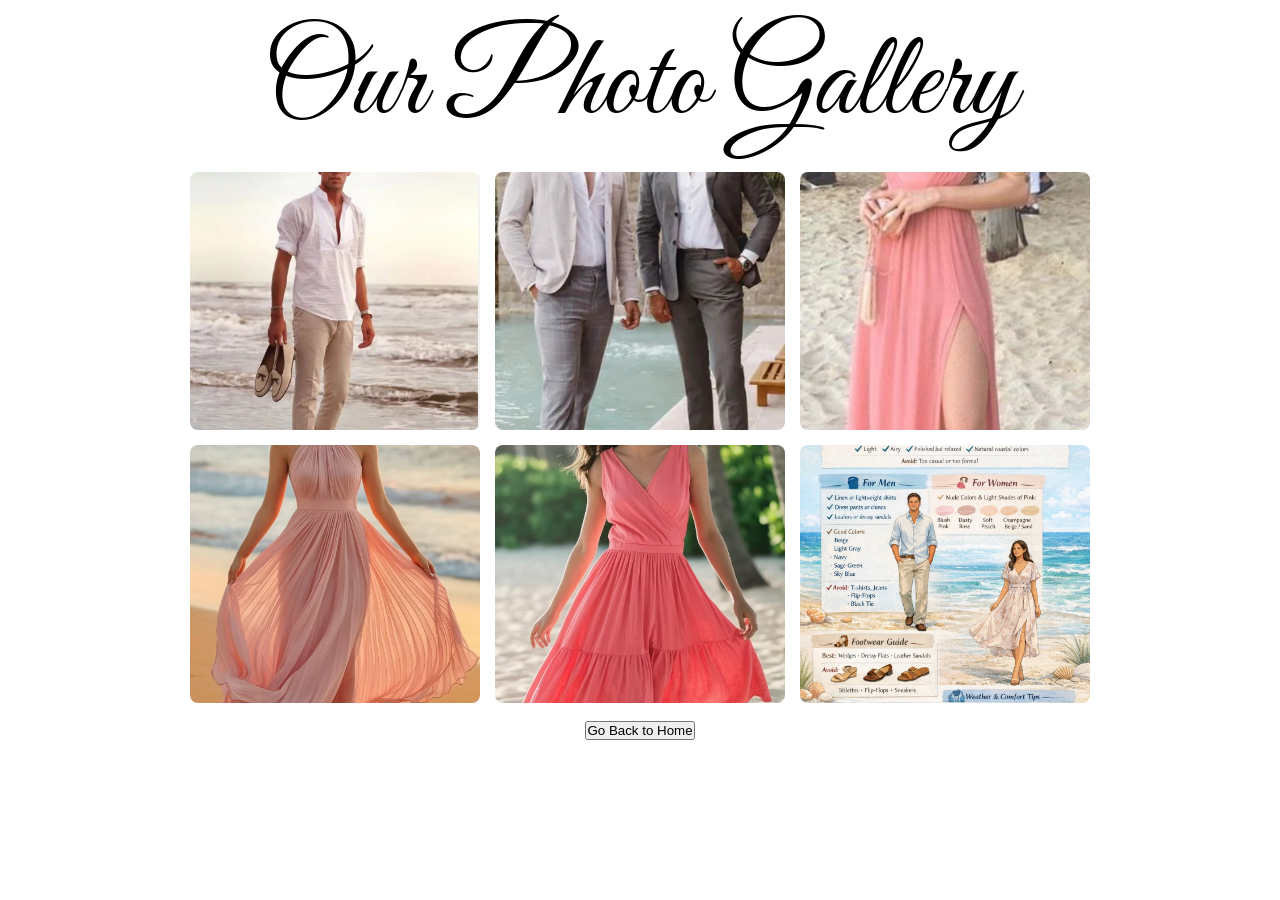
==== photo-gallery.html @ d1cd8862 "Updated" ====
<!DOCTYPE html>
<html lang="en">
<head>
    <meta charset="UTF-8">
    <meta name="viewport" content="width=device-width, initial-scale=1.0">
    <title>Photo Gallery</title>
    <link rel="stylesheet" href="styles.css">
</head>
<body>
    <div class="photo-gallery">
    <div class="gallery-header">
        <h1>Our Photo Gallery</h1>
    </div>
    <div class="photo-grid">
    <img src="images/Attires/1.jpg" alt="Photo Gallery Thumbnail">
    <img src="images/Attires/2.jpg" alt="Photo Gallery Thumbnail">
    <img src="images/Attires/3.jpg" alt="Photo Gallery Thumbnail">
    <img src="images/Attires/4.jpg" alt="Photo Gallery Thumbnail">
    <img src="images/Attires/5.jpg" alt="Photo Gallery Thumbnail">
    <img src="images/Attires/6.jpg" alt="Photo Gallery Thumbnail">    
    </div>
    <br />
    <a href="index.html"> 
    <button class="back-button"> Go Back to Home</button>
    </a>
</body>
</html>
---- styles.css ----
@import url('https://fonts.googleapis.com/css2?family=Cormorant+Garamond:wght@400;600;700&display=swap');
@import url('https://fonts.googleapis.com/css2?family=Great+Vibes&display=swap');

*{
    margin:0;
    padding:0;
    box-sizing: border-box;
    font-family: 'Poppins', sans-serif;
}

.photo-gallery {
    margin: 20px;
    align-items: center;
    text-align: center;
}

.photo-gallery h1{
    font-family: 'Great Vibes', cursive;
    font-size: clamp(48px, 12vw, 120px);
    font-weight: 100;
    line-height: 1.1;
    margin-bottom: 20px;
}

.photo-grid {
    display: grid;
    grid-template-columns: repeat(3, 1fr); 
    gap: 15px; /* Slightly more breathing room usually looks more "premium" */
    width: 100%;
    max-width: 900px; 
    margin: 0 auto;
}

.photo-grid img {
    height: 100%;
    width: 100%; 
    /* aspect-ratio ensures every image is the exact same shape regardless of the original file */
    aspect-ratio: 9 / 8; /* Use 1/1 for squares, or 3/4 for portraits */
    
    object-fit: cover; /* Keeps the zoom-in look without stretching the faces */
    display: block;
    border-radius: 8px; /* Optional: matches your venue box styling */
    
    /* Good call on these for the pixelation issue we discussed! */
    image-rendering: -webkit-optimize-contrast; 
    image-rendering: auto;
}

.hero{
    width: 100%;
    min-height: 100svh;
    min-height: 100vh;
    background-image: linear-gradient(rgba(12,3,51,0.3),rgba(12,3,51,0.3));
    position: relative;
    display: flex;
    justify-content: center;
    align-items: center;
    justify-content: center;
    overflow: hidden;
}

.hero h1{
    margin-left:5px;
}

.back-video{
    position: absolute;
    inset: 0;
    width: 100%;
    height: 100%;
    object-fit: cover;
    z-index: -1;
}

nav{
    width: 100%;
    position: absolute;
    top: 0;
    left: 0;
    padding: 20px 8;
    display: flex;
    align-items: center;
    justify-content: space-between;
}

.content {
    text-align: center;
    color: #fff;
}

.content h1{
    font-family: 'Great Vibes', cursive;
    font-size: clamp(48px, 12vw, 120px);
    font-weight: 100;
    line-height: 1.1;
}

.content p {
    font-size: clamp(14px, 4vw, 18px);
    letter-spacing: 2px;
}

.content h1:hover{
-webkit-text-stroke: 2px #fff;
color: transparent;
transition: 0.5s;
}

.content-footer{
    display: flex;
    justify-content: space-between;
    width: 100%;
    margin-top: 20px;
    margin-bottom: 20px;
}

.content-footer-left,
.content-footer-right {    
    margin: 0 10px;
}

.count-down-timer{
    display: flex;
    justify-content: center;
    align-items: center;
    width: 100%;
    margin-top: 25px;
    padding: 0 10px;         /* Side breathing room for 360px screens */
    box-sizing: border-box;
    gap: 25px;
}

.time-unit {
    display: flex;
    flex-direction: column;
    align-items: center;
    gap: 5px;
}

.time-number {
    font-size: clamp(28px, 8vw, 48px);
    color: #fff;
    font-weight: 600;
    line-height: 1;
}

.time-label {
    font-size: clamp(12px, 3vw, 18px);
    color: #fff;
    text-transform: uppercase;
    letter-spacing: 1px;
} 

.count-down-timer .countdown{
    display: inline-block;
    font-size: 28px;
    color: #fff;
    margin: 0 10px;
}

.venue-content{
    display: flex;
    justify-content: center;
    align-items: stretch; /* This makes both boxes the same height */
    gap: 30px;
    padding: 40px 20px;
    width: 100%;

}

/* Base style for both boxes */
.venue-time, .venue-address {
    flex: 1; /* Forces both to be equal width */
    background-color: #FFFDF8;
    border-radius: 15px;
    padding: 30px;
    display: flex;
    flex-direction: column;
    box-shadow: 0 4px 10px rgba(0,0,0,0.05);
}

/* Titles inside the boxes */
.venue-time h1, .venue-address h1 {
    font-size: 50px; /* Reduced from 80px to fit inside boxes */
    margin-bottom: 20px;
}

/* Adjust the internal address grid */
.venue-address {
    display: block; /* Change from grid to block for simpler stacking */
}

.venue-content-background{
    background-color: #F3ECDC;
    max-width: 100%;
    margin: 0 auto;
    padding: 40px;
    border-radius: 15px;
    box-shadow: 0 4px 15px rgba(0,0,0,0.05);
    position: relative;
    z-index: 1;
}

/* LEFT: text column */
.venue-time {
    display: grid;
    grid-template-columns: 1fr 1fr;
    align-items: center;
    border-radius: 15px;
    background-color: #FFFDF8;
    font-size: 24px;
}

.venue-time-title {
    grid-column: 1 / -1;
    text-align: center;
    margin-top: 30px;
}
/* This targets the container holding the Date and Time <p> tags */
.venue-time-details {
    display: flex;
    flex-direction: column;
    align-items: center;    /* Centers the <p> tags horizontally */
    justify-content: center; /* Adds vertical spacing if needed */
    width: 100%;
    margin-top: 10px;       /* Gives some breathing room from the title */
    grid-column: 1 / -1;    /* Make it span both grid columns */
}

/* Optional: Ensure the text lines themselves are centered */
.venue-time-details p {
    text-align: center;
    margin: 5px 0;          /* Adds a small gap between Date and Time */
}
/* RIGHT: image column */
.venue-address {
    display: grid;
    grid-template-columns: 1fr 1fr;
    align-items: center;
    border-radius: 15px;
    background-color: #FFFDF8;
    font-size: 24px;
}

.venue-address-title {
    grid-column: 1 / -1;
    text-align: center;
    margin-top: 30px;
}

.venue-address-left {
    display: flex;
    flex-direction: column;
    margin-left: 40px;
    border-radius: 15px;
    background-color: #FFFDF8;
}

.venue-address-right{
    margin: 0 40px;
    display:inline-block;
    text-align: left;
}

.venue-address-right button{
    margin-top: 20px;
    padding: 10px 20px;
    background-color: #5FA8A3;
    color: white;
    border: none;
    border-radius: 8px;
    cursor: pointer;
    transition: background-color 0.3s ease;

}

.venue-address-right-name{
        color: #333;
        margin-bottom: 15px;
    }


.venue{
    width: 100%;
    padding: 50px 100px;
    text-align: center;
    background-color: #FFFDF8;
}

.venue h1{
    width: 100%;
    font-family: 'Great Vibes', cursive;
    text-align: center;
    font-size: 80px;
    margin-bottom: 20px;
    font-weight: lighter;
    color: black
}
.rsvp{
    width: 100%;
    padding: 50px 100px;
    text-align: center;
    /* background-color: #F3ECDC; */
}

.rsvp h1{
    width: 100%;
    font-family: 'Great Vibes', cursive;
    text-align: center;
    font-size: 50px;
    margin-bottom: 20px;
    font-weight: lighter;
}

.rsvp img{
    width: 250px;
    height: 150px;
    margin-top: 20px;
}
.rsvp img:hover{
    transform: scale(1.1);
    transition: 0.3s;
    cursor: pointer;
}

.slideshow {
  max-width: 750px;
  margin: 30px auto;
  position: relative;
}

.mySlides {
  width: 100%;
  display: none;
  border-radius: 12px;
}

.slideshow-dots {
  text-align: center;
  margin-top: 15px;
}

.dot {
  height: 12px;
  width: 12px;
  margin: 0 6px;
  background-color: #ccc;
  border-radius: 50%;
  display: inline-block;
  cursor: pointer;
  transition: 0.3s;
}

.dot.active {
  background-color: #5FA8A3;
}

/* .map{
  max-width: 900px;
  margin: 30px auto;
  position: relative;
}
.map-responsive {
    position: relative;
    width: 100%;
    padding-bottom: 56.25%;
    height: 0;
    overflow: hidden;
    border-radius: 12px;
}

.map-responsive iframe {
    position: absolute;
    top: 0;
    left: 0;
    width: 100%;
    height: 100%;
    border: 0;
} */
.gallery {
    margin:20px auto;
    width: 100%;
    text-align: center;
  }
.gallery h1{
    font-family: 'Great Vibes', cursive;
    font-size: clamp(48px, 12vw, 120px);
    font-weight: 100;
    line-height: 1.1;
    
}
.gallery h1:hover{
transform: scale(1.1);
-webkit-text-stroke: 2px black;
color: transparent;
opacity: 0.5;
}

.attire-content-background{
    text-align: center;
    background-color: #F3ECDC;
    max-width: 100%;
    margin: 0 auto;
    padding: 40px;
    border-radius: 15px;
    box-shadow: 0 4px 15px rgba(0,0,0,0.05);
    position: relative;
    z-index: 1;
  }
  .attire h1{
    font-family: 'Great Vibes', cursive;
    font-size: clamp(48px, 12vw, 120px);
    font-weight: 100;
    line-height: 1.1;
}


.accommodation{
    text-align: center;
    max-width: 100%;
    margin: 0 auto;
    padding: 40px;
    border-radius: 15px;
    box-shadow: 0 4px 15px rgba(0,0,0,0.05);
    position: relative;
    z-index: 1;
  }
  .accommodation h1{
    font-family: 'Great Vibes', cursive;
    font-size: clamp(48px, 12vw, 120px);
    font-weight: 100;
    line-height: 1.1;
}
.faq{
    text-align: center;
    background-color: #5FA8A3;
    color: white;
}
  .faq h1{
    
    font-family: 'Great Vibes', cursive;
    font-size: clamp(48px, 12vw, 120px);
    font-weight: 100;
    line-height: 1.1;
}


@media (min-aspect-ratio: 16/9) {
    .back-video video{
        width: 100%;
        height: auto;
    }

}
@media (max-aspect-ratio: 16/9) {
    .back-video video{
        width: auto;
        height: 100%;
    }
}

/* --- Optimized Mobile Layout --- */
@media (max-width: 992px) {
    /* Reduce the massive 100px padding you have on the .venue class */
    .venue {
        padding: 40px 15px;
    }

    /* Shrink the container padding so the slideshow can breathe */
    .venue-content-background {
        padding: 20px 10px;
    }

    .venue-content {
        flex-direction: column;
        padding: 0; /* Remove extra padding */
        gap: 20px;
    }

    /* Stack the When and Where sections */
    .venue-address {
        grid-template-columns: 1fr; 
        padding: 15px;
    }

    /* Fix the slideshow width */
    .venue-address-left {
        margin-left: 0; /* Remove that 40px left margin */
        width: 100%;
    }

    .slideshow {
        max-width: 100%;
        margin: 10px 0;
    }

    .mySlides {
        width: 100%;
        height: auto; /* Keeps aspect ratio */
        object-fit: cover;
    }

    /* Align text to center for better mobile aesthetics */
    .venue-address-right {
        margin: 20px 0;
        text-align: center;
        width: 100%;
    }
}
@media (max-width: 768px) {

    .venue,
    .rsvp {
        padding: 40px 20px;
    }

    .venue h1 {
        font-size: clamp(40px, 10vw, 70px);
    }

    .rsvp h1 {
        font-size: clamp(36px, 9vw, 60px);
    }
}

@media (max-width: 600px) {
    .count-down-timer {
        gap: 12px;
        margin: 0 20px;
    }

    .time-number {
        font-size: clamp(24px, 6vw, 36px);
    }

    .time-label {
        font-size: clamp(10px, 2.5vw, 14px);
    }
}

@media (max-width: 600px) {
    .count-down-timer {
        padding: 0 15px;    /* Slightly tighter padding for very small screens */
        gap: 20px;           /* Small gap between the boxes */
    }

    .count-down-timer .time {
        font-size: 13px;    /* Adjust this to fit your preference */
        margin: 5px 0;      /* Remove side margins as gap handles it now */
        line-height: 1.2;
    }
}

.count-down-timer .time {
    flex: 1;                 /* Each box grows/shrinks equally */
    display: flex;
    flex-direction: column;  /* Stack Number on top of Label */
    align-items: center;
    color: #fff;
    background: rgba(255, 255, 255, 0.1); /* Optional: slight glass effect */
    padding: 10px 0;
    border-radius: 8px;
    
    /* Number Size: Scales between 24px and 40px based on screen width */
    font-size: clamp(24px, 6vw, 40px); 
    font-weight: 600;
    line-height: 1;
}

.count-down-timer .time span {
    display: block;
    /* Label Size: Scales between 9px and 12px */
    font-size: clamp(9px, 2.5vw, 12px);
    text-transform: uppercase;
    letter-spacing: 1px;
    margin-top: 4px;
    opacity: 0.9;
    font-weight: 400;
}

@media (max-width: 375px) {
    .hero h1{
    margin-top: 10px;
    }

    .count-down-timer {
        
        gap: 25px; /* Tighten gap so nothing overflows */
    }
    .count-down-timer .time {
        padding: 8px 0;
    }
}

/* For Mid to Large Phones (390px - 414px) */
@media (min-width: 390px) and (max-width: 430px) {
    .hero h1{
    margin-left:10px;
    margin-top: 10px;
}
    .count-down-timer {
        padding: 0 15px;
        gap: 12px;
        transform: translateX(-6px); /* tweak value if needed */
    }
}

@media (max-width: 600px) {
    .count-down-timer {
        transform: translateX(-6px); /* tweak value if needed */
    }
}

/* Style the Image Used to Trigger the Modal */
#myImg {
  border-radius: 5px;
  cursor: pointer;
  transition: 0.3s;
}

#myImg:hover {opacity: 0.7;}

/* 100% Image Width on Smaller Screens */
@media only screen and (max-width: 700px){
  slideshow-content {
    width: 100%;
  }

.gallery {
    margin: 20px auto;
    width: 100%;
    text-align: center;
}

.gallery h1{
    font-family: 'Great Vibes', cursive;
    font-size: clamp(48px, 12vw, 120px);
    font-weight: 100;
    line-height: 1.1;
}

.gallery h1:hover{
-webkit-text-stroke: 2px black;
color: transparent;
opacity: 0.5;
transition: 0.5s;
transform: scale(1.1);
}

.gallery a {
    text-decoration: none; /* Removes the underline */
    color: inherit;        /* Makes it match the black/dark color of your other text */
}

/* Ensures it stays the same even after it is clicked (visited) */
.gallery a:visited {
    color: inherit;
}

/* Optional: If you want a subtle change when hovering */
.gallery a:hover {
    opacity: 0.7;
    transition: 0.3s;
    transform: scale(1.1);
}

.attire-content-background{
    text-align: center;
    background-color: #F3ECDC;
    max-width: 100%;
    margin: 0 auto;
    padding: 40px;
    border-radius: 15px;
    box-shadow: 0 4px 15px rgba(0,0,0,0.05);
    position: relative;
    z-index: 1;
  }
  .attire h1{
    font-family: 'Great Vibes', cursive;
    font-size: clamp(48px, 12vw, 120px);
    font-weight: 100;
    line-height: 1.1;
}


.accommodation{
    text-align: center;
    max-width: 100%;
    margin: 0 auto;
    padding: 40px;
    border-radius: 15px;
    box-shadow: 0 4px 15px rgba(0,0,0,0.05);
    position: relative;
    z-index: 1;
  }
  .accommodation h1{
    font-family: 'Great Vibes', cursive;
    font-size: clamp(48px, 12vw, 120px);
    font-weight: 100;
    line-height: 1.1;
}
.faq{
    text-align: center;
    color: white;
}
  .faq h1{
    
    font-family: 'Great Vibes', cursive;
    font-size: clamp(48px, 12vw, 120px);
    font-weight: 100;
    line-height: 1.1;
}
}
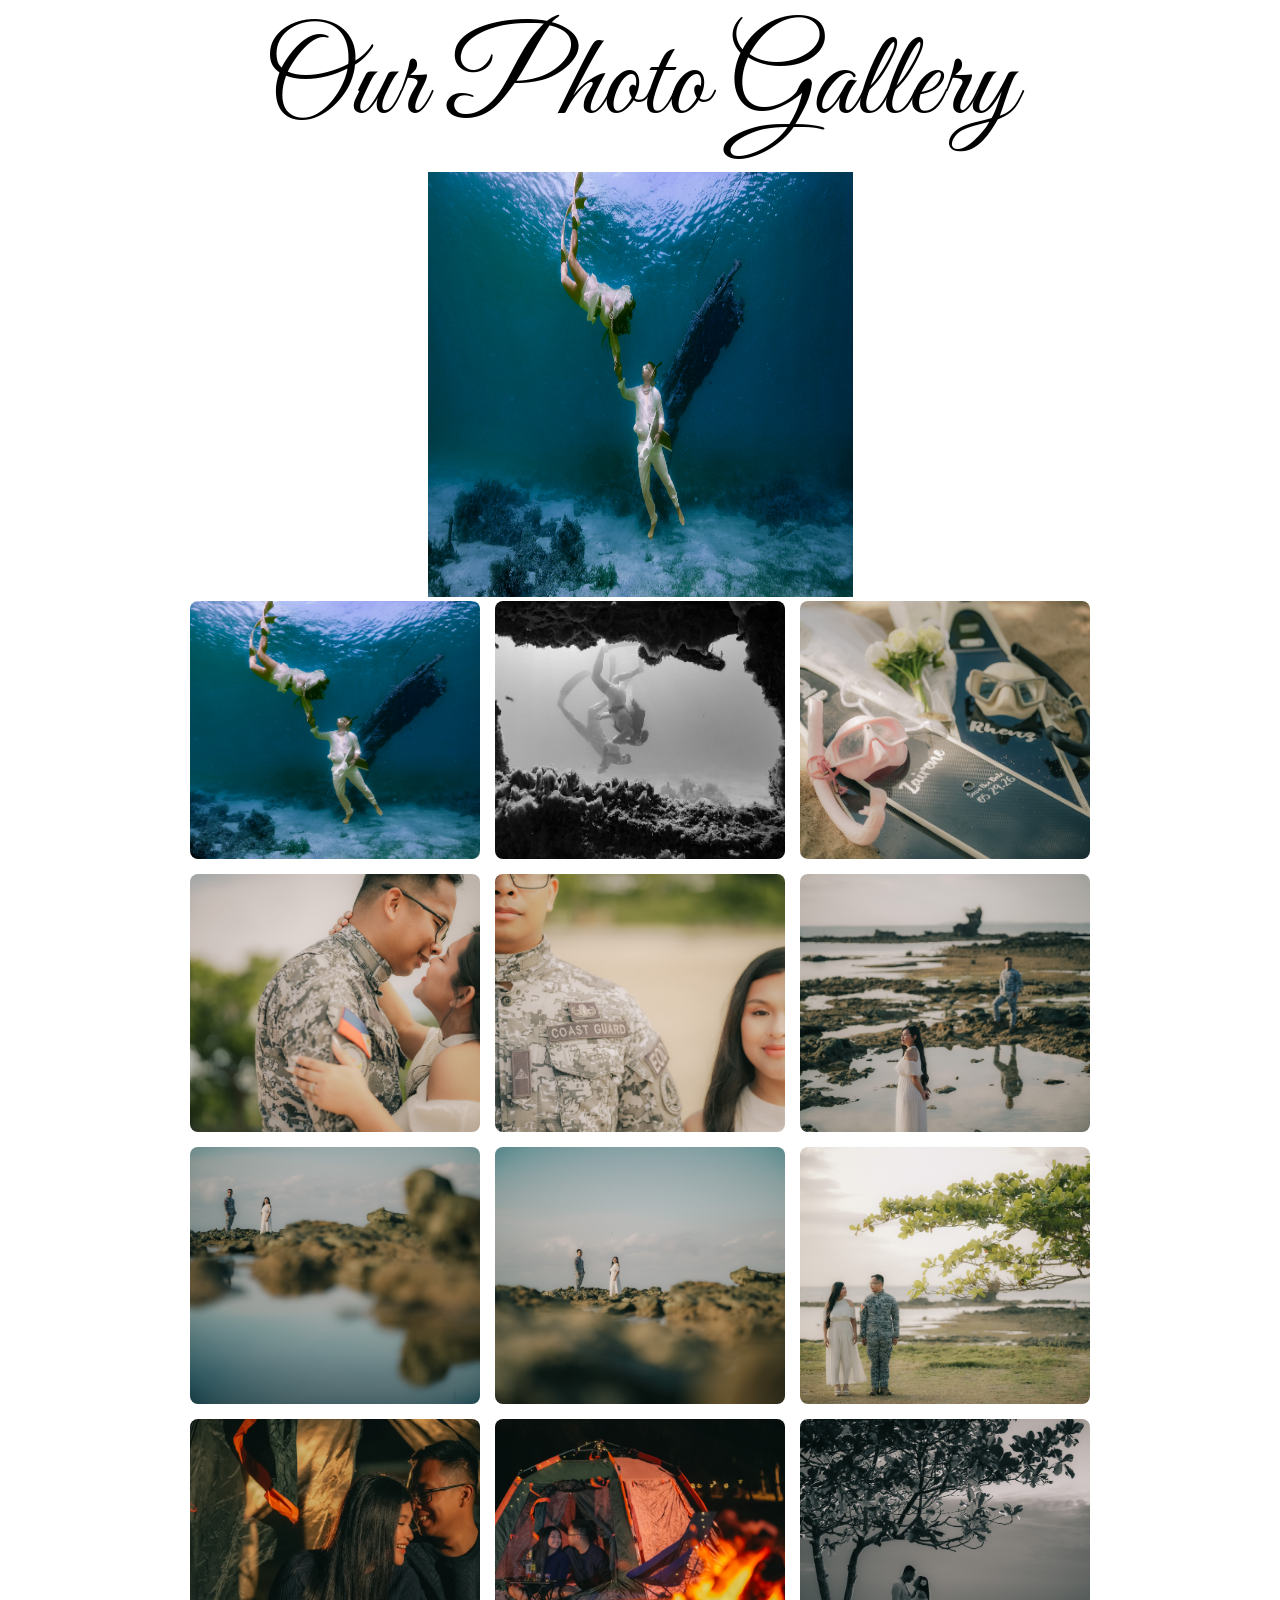
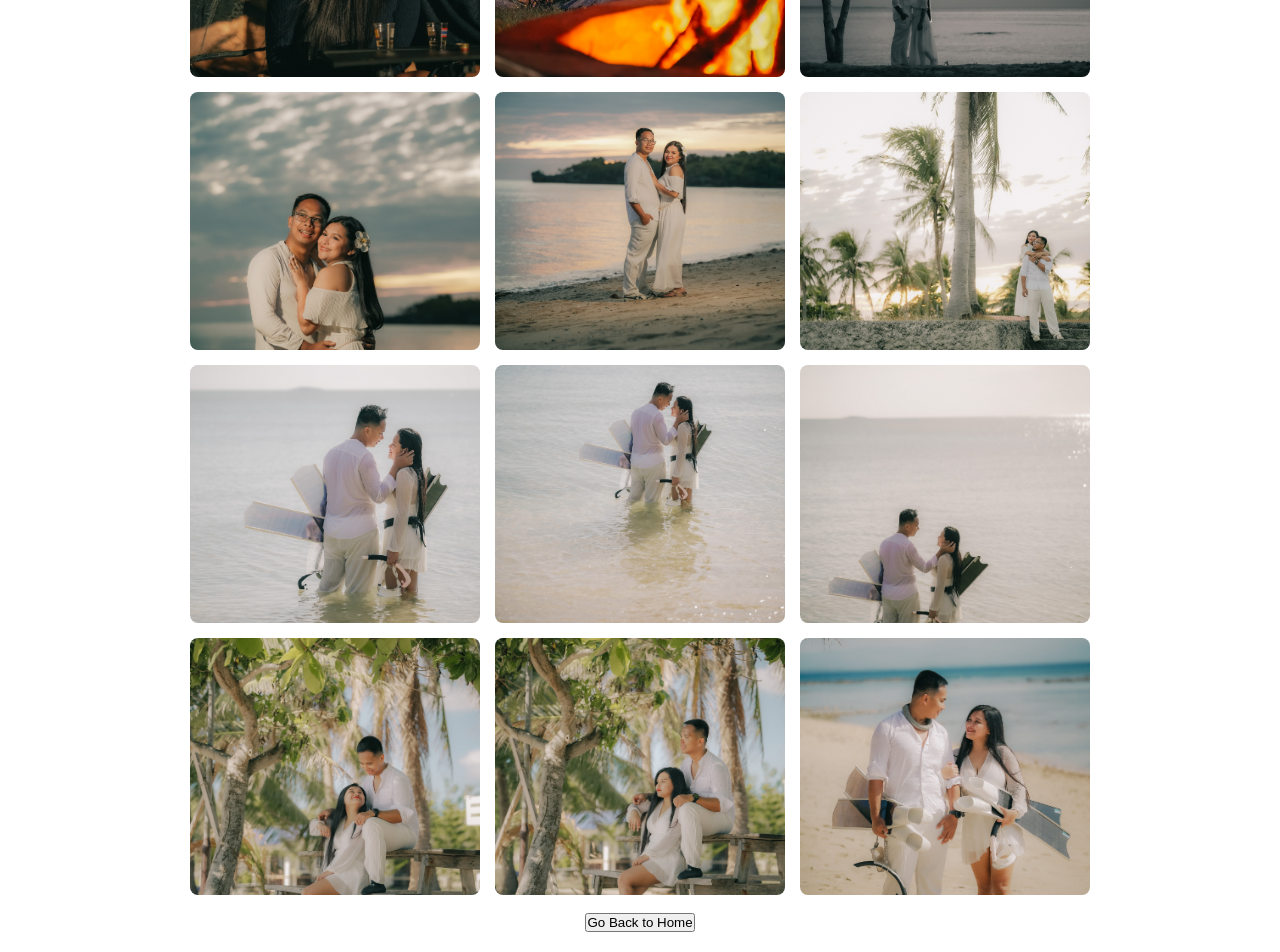
==== commit a6fff377: "Updated Photo-Gallery Section" ====
--- a/photo-gallery.html
+++ b/photo-gallery.html
@@ -11,17 +11,64 @@
     <div class="gallery-header">
         <h1>Our Photo Gallery</h1>
     </div>
+    <div class="photo-in-view">
+    <img src="images/DASOL TEASER/UNDERWATER 2.jpg" alt="Photo Gallery Thumbnail" style="width: 425px; height: 425px;">
+    </div>
     <div class="photo-grid">
-    <img src="images/Attires/1.jpg" alt="Photo Gallery Thumbnail">
-    <img src="images/Attires/2.jpg" alt="Photo Gallery Thumbnail">
-    <img src="images/Attires/3.jpg" alt="Photo Gallery Thumbnail">
-    <img src="images/Attires/4.jpg" alt="Photo Gallery Thumbnail">
-    <img src="images/Attires/5.jpg" alt="Photo Gallery Thumbnail">
-    <img src="images/Attires/6.jpg" alt="Photo Gallery Thumbnail">    
+    <img src="images/DASOL TEASER/UNDERWATER 2.jpg" id="1" alt="Photo Gallery Thumbnail">
+    <img src="images/DASOL TEASER/UNDERWATER 1.jpg" id="2" alt="Photo Gallery Thumbnail">
+    <img src="images/DASOL TEASER/PAO05702.jpg" id="3" alt="Photo Gallery Thumbnail">
+    <img src="images/DASOL TEASER/PAO05680.jpg" id="4" alt="Photo Gallery Thumbnail">
+    <img src="images/DASOL TEASER/PAO05669.jpg" id="5" alt="Photo Gallery Thumbnail">
+    <img src="images/DASOL TEASER/PAO05568.jpg" id="6" alt="Photo Gallery Thumbnail">
+    <img src="images/DASOL TEASER/PAO05551.jpg" id="7" alt="Photo Gallery Thumbnail">
+    <img src="images/DASOL TEASER/PAO05543.jpg" id="8" alt="Photo Gallery Thumbnail">
+    <img src="images/DASOL TEASER/PAO05427.jpg" id="9" alt="Photo Gallery Thumbnail">
+    <img src="images/DASOL TEASER/PAO05350.jpg" id="10" alt="Photo Gallery Thumbnail">
+    <img src="images/DASOL TEASER/PAO05311.jpg" id="11" alt="Photo Gallery Thumbnail">
+    <img src="images/DASOL TEASER/PAO04976.jpg" id="12" alt="Photo Gallery Thumbnail">
+    <img src="images/DASOL TEASER/PAO04874.jpg" id="13" alt="Photo Gallery Thumbnail">
+    <img src="images/DASOL TEASER/PAO04853.jpg" id="14" alt="Photo Gallery Thumbnail">
+    <img src="images/DASOL TEASER/PAO04631.jpg" id="15" alt="Photo Gallery Thumbnail">
+    <img src="images/DASOL TEASER/PAO04522.jpg" id="16" alt="Photo Gallery Thumbnail">
+    <img src="images/DASOL TEASER/PAO04514.jpg" id="17" alt="Photo Gallery Thumbnail">
+    <img src="images/DASOL TEASER/PAO04508.jpg" id="18" alt="Photo Gallery Thumbnail">
+    <img src="images/DASOL TEASER/PAO04478.jpg" id="19" alt="Photo Gallery Thumbnail">
+    <img src="images/DASOL TEASER/PAO04472.jpg" id="20" alt="Photo Gallery Thumbnail">
+    <img src="images/DASOL TEASER/PAO04443.jpg" id="21" alt="Photo Gallery Thumbnail">
     </div>
     <br />
-    <a href="index.html"> 
+    <!-- navigate to the gallery section on the home page -->
+    <a href="index.html#gallery"> 
     <button class="back-button"> Go Back to Home</button>
     </a>
+
+<script>
+    function openPhotoGallery() {
+  const photoInViewContainer = document.querySelector(".photo-in-view");
+  const photoInViewImg = photoInViewContainer ? photoInViewContainer.querySelector("img") : null;
+  const grid = document.querySelector(".photo-grid");
+
+  if (!grid || !photoInViewImg) {
+    // nothing to do if structure is missing
+    return;
+  }
+
+  // delegate clicks on the grid to update the large view
+  grid.addEventListener("click", (event) => {
+    const target = event.target;
+    if (target && target.tagName === "IMG") {
+      // swap the src of the main image so the clicked thumbnail becomes the full view
+      photoInViewImg.src = target.src;
+      photoInViewImg.alt = target.alt || "Photo in view";
+    }
+  });
+}
+
+// initialize gallery behaviour once the DOM is ready
+document.addEventListener("DOMContentLoaded", () => {
+  openPhotoGallery();
+});
+</script>    
 </body>
 </html>
--- a/styles.css
+++ b/styles.css
@@ -444,6 +444,80 @@
     line-height: 1.1;
 }
 
+h2.faq-heading{
+    font-family: 'Great Vibes', cursive;
+    font-size: clamp(48px, 12vw, 120px);
+    font-weight: 100;
+    line-height: 1.1;
+}
+
+.faq-container{
+    max-width: 600px;
+    border-radius: 8px;
+    box-shadow: 0 4px 50px -8px rgb(0,0,0,0.3);
+    margin: 32px auto;
+    font-family: 'Great Vibes', cursive;
+    line-height: 1.9;
+    color: black;    
+}
+
+.faq-container .question-container{
+    border-bottom: 1px solid #eee;
+}
+
+.faq-container .question{
+    display: flex;
+    justify-content: space-between;
+    gap: 32px;
+    font-size: 18px;
+    font-weight: bold;
+    padding: 16px 24px;
+    cursor: pointer;
+}
+
+.faq-container .question .question-icon{
+    width: 20px;
+    height: 20px;
+    background-color: #eee;
+    padding: 4px;
+    border-radius: 50%;
+    display: flex;
+    transition: all 300ms ease;
+}
+
+.faq-container .question-container.expanded .question-icon{
+    background: #2a9d8f;
+    color: white;
+    transform: rotate(180deg);
+}
+
+.faq-container .answer {
+    display: flex;
+    align-items: flex-start;
+    gap: 8px;
+    margin: 8px 0;
+}
+
+.faq-container .answer .answer-icon{
+    width: 20px;
+    flex-shrink: 0;
+    color: blue;
+    display: flex;
+    margin-top: 5px;
+}
+
+.faq-container .answer-container{
+    padding: 0px 32px;
+    background: #edf2f4;
+    max-height: 0;
+    overflow: hidden;
+    transition: all 300ms ease;
+}
+
+.faq-container .question-container.expanded .answer-container{
+    max-height: 500px;;
+    padding: 8px 32px;
+}
 
 @media (min-aspect-ratio: 16/9) {
     .back-video video{
@@ -699,15 +773,52 @@
     font-weight: 100;
     line-height: 1.1;
 }
+
+.accommodation-details{
+    display: flex;
+    flex-direction: column;
+    justify-content: center;
+    align-items: center;
+    gap: 5px;
+    margin: 20px;
+    font-size: 22px;
+}
+
+.accommodation-list{
+ display: flex;
+ flex-direction: column;
+ justify-content: space-evenly;
+ align-items: center;
+ gap: 25px;
+}
+
+.accommodation-list ol{
+    text-align: left;     /* aligns numbers and text to the left */
+    display: inline-block; /* keeps the list centered */
+}
+
+.accommodation-list li{
+    margin: 10px 0;
+}
+
+.accommodation-list a{
+    text-decoration: none;
+    color: black;
+    font-size: 28px;
+    font-style: italic;
+}
+
 .faq{
     text-align: center;
     color: white;
-}
-  .faq h1{
-    
-    font-family: 'Great Vibes', cursive;
-    font-size: clamp(48px, 12vw, 120px);
-    font-weight: 100;
-    line-height: 1.1;
-}
+    padding: 20px 20px; 
+}
+.faq-header{
+    margin-top: 20px;
+    font-family: 'Great Vibes', cursive;
+    font-size: clamp(48px, 12vw, 120px);
+    font-weight: 100;
+    line-height: 1.1;
+}
+
 }
